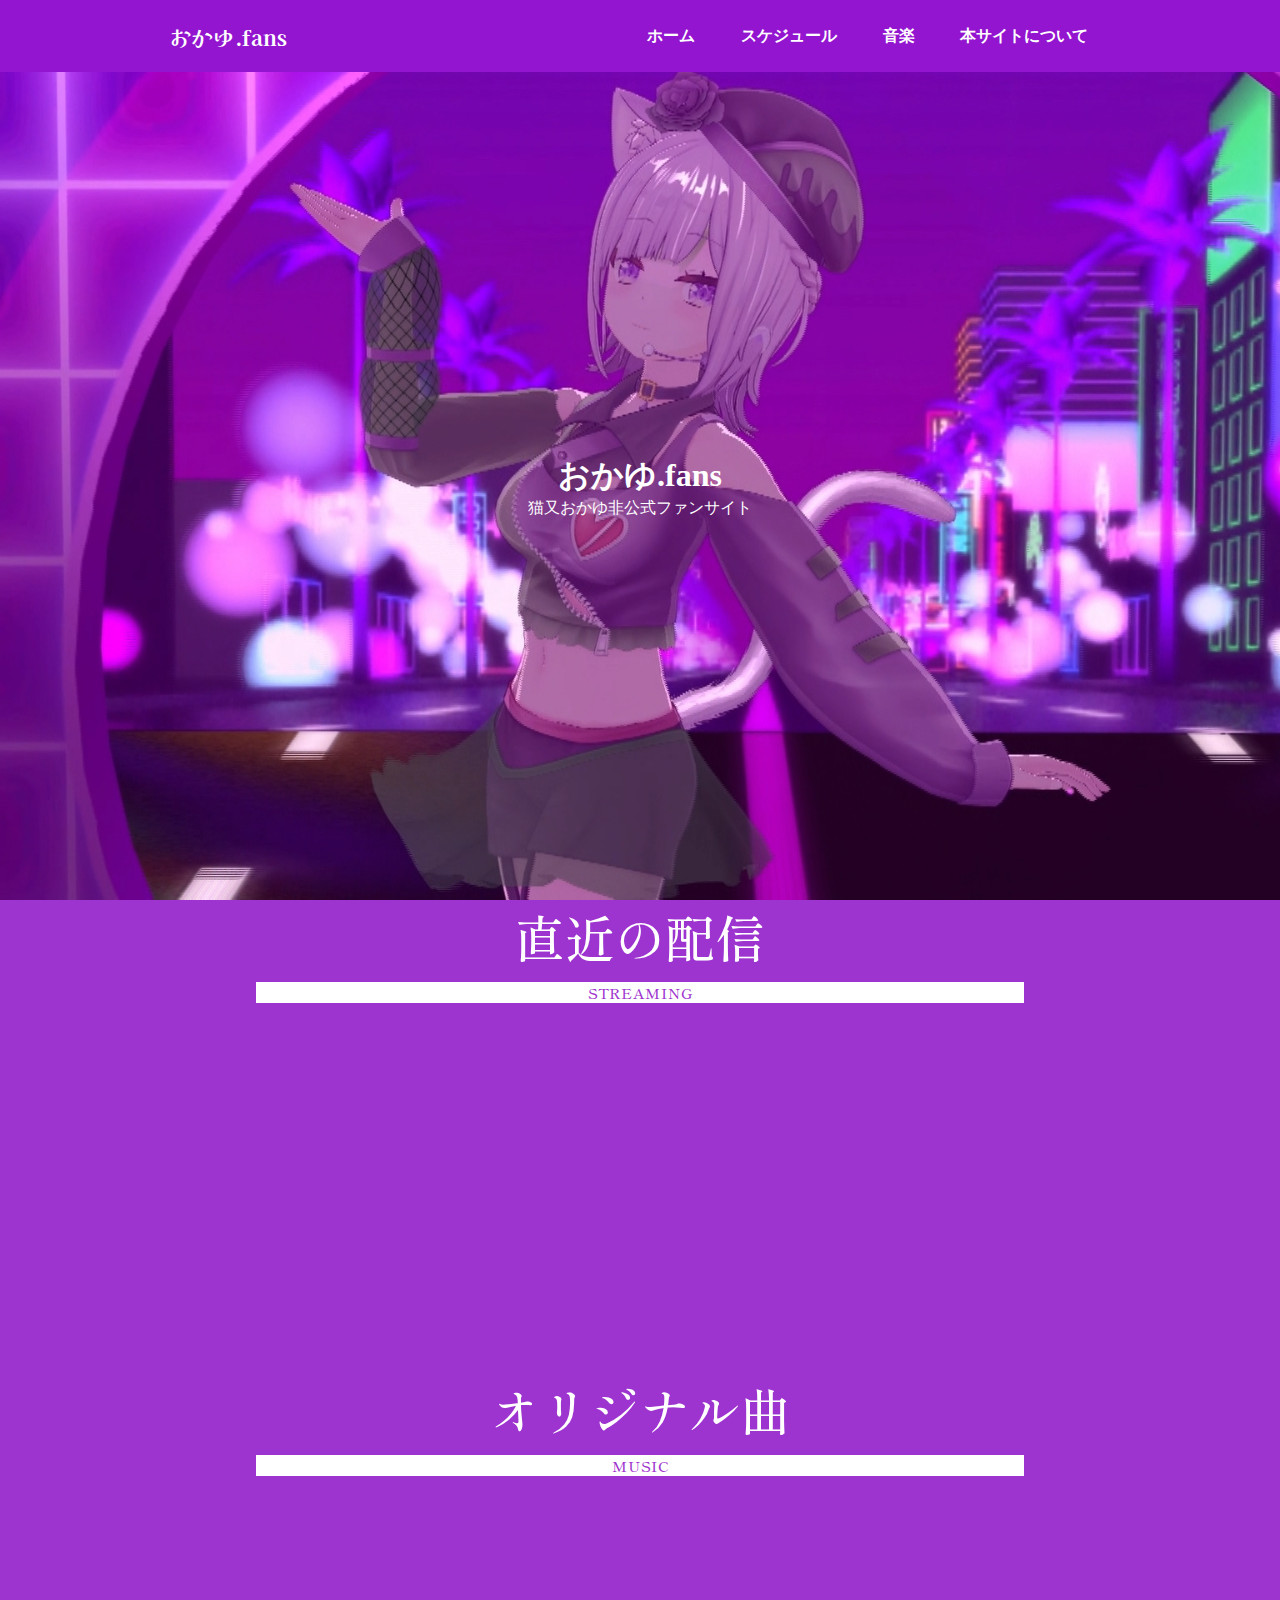
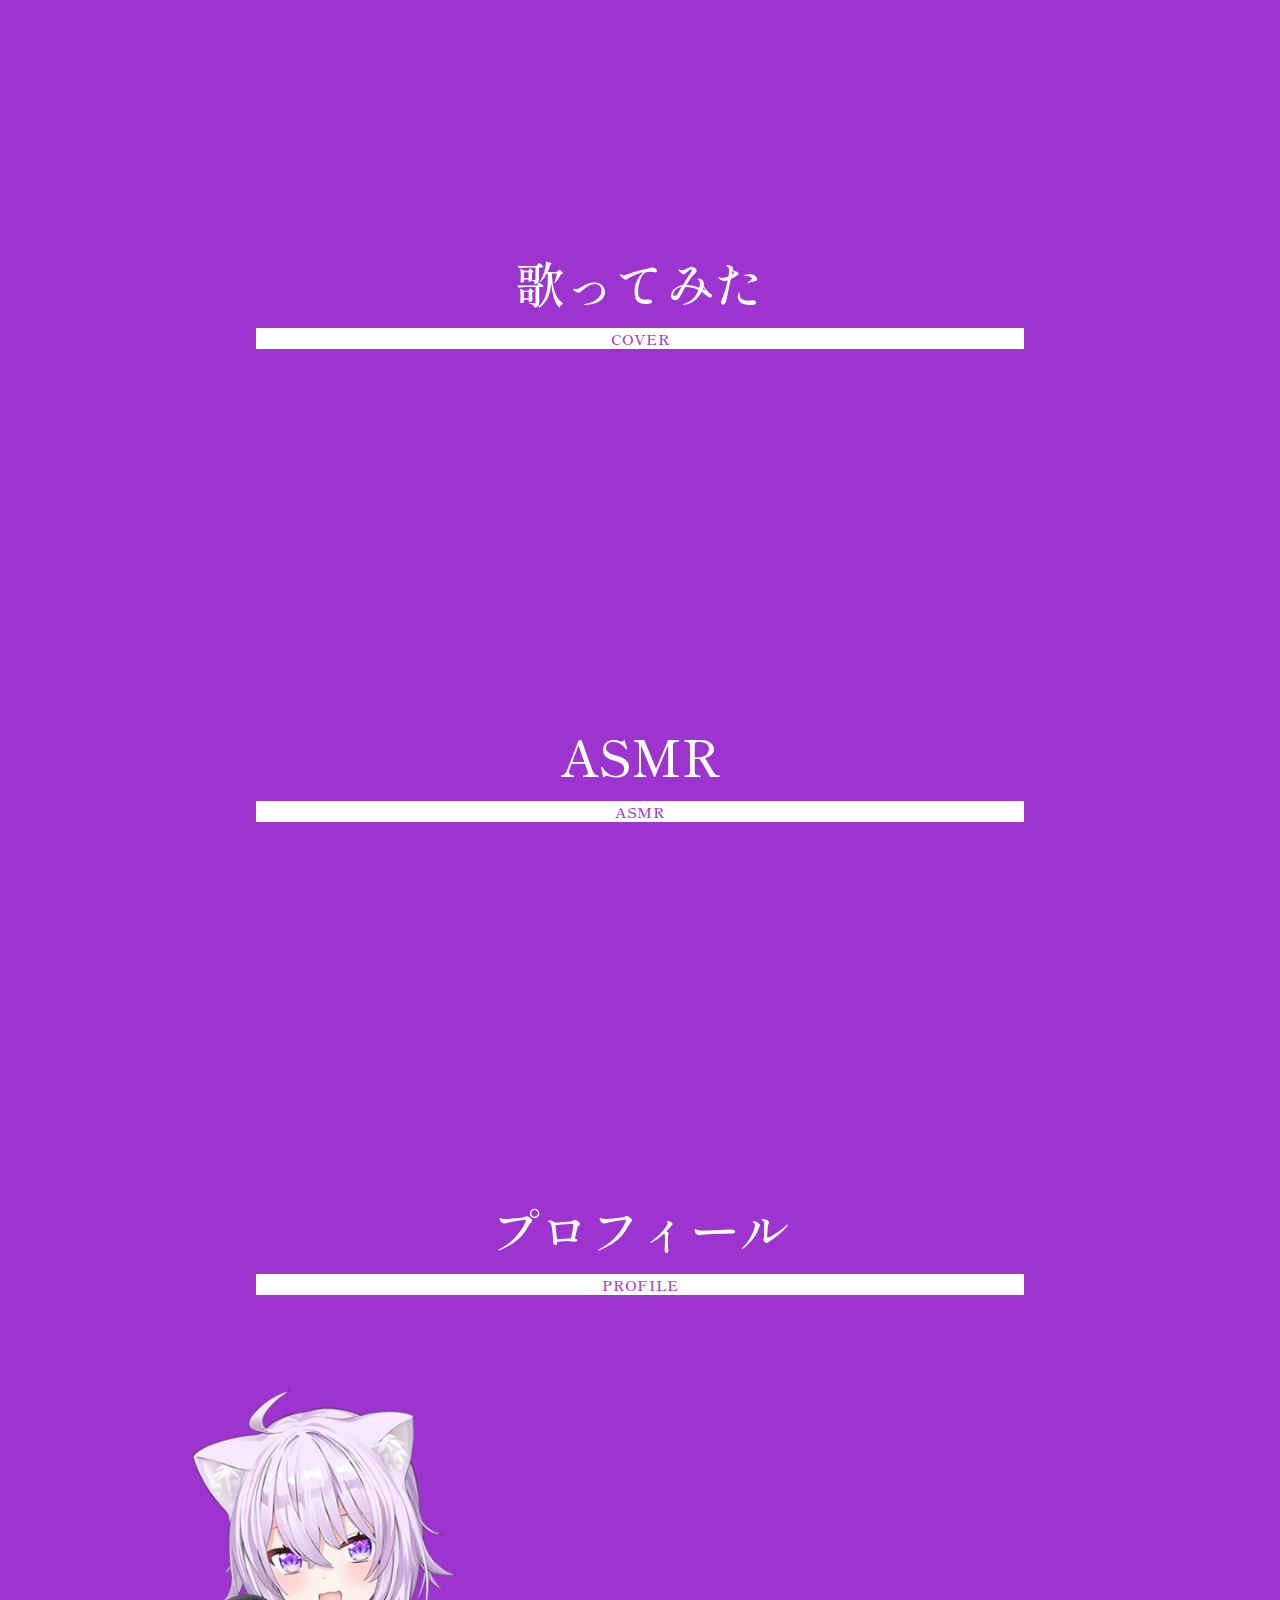
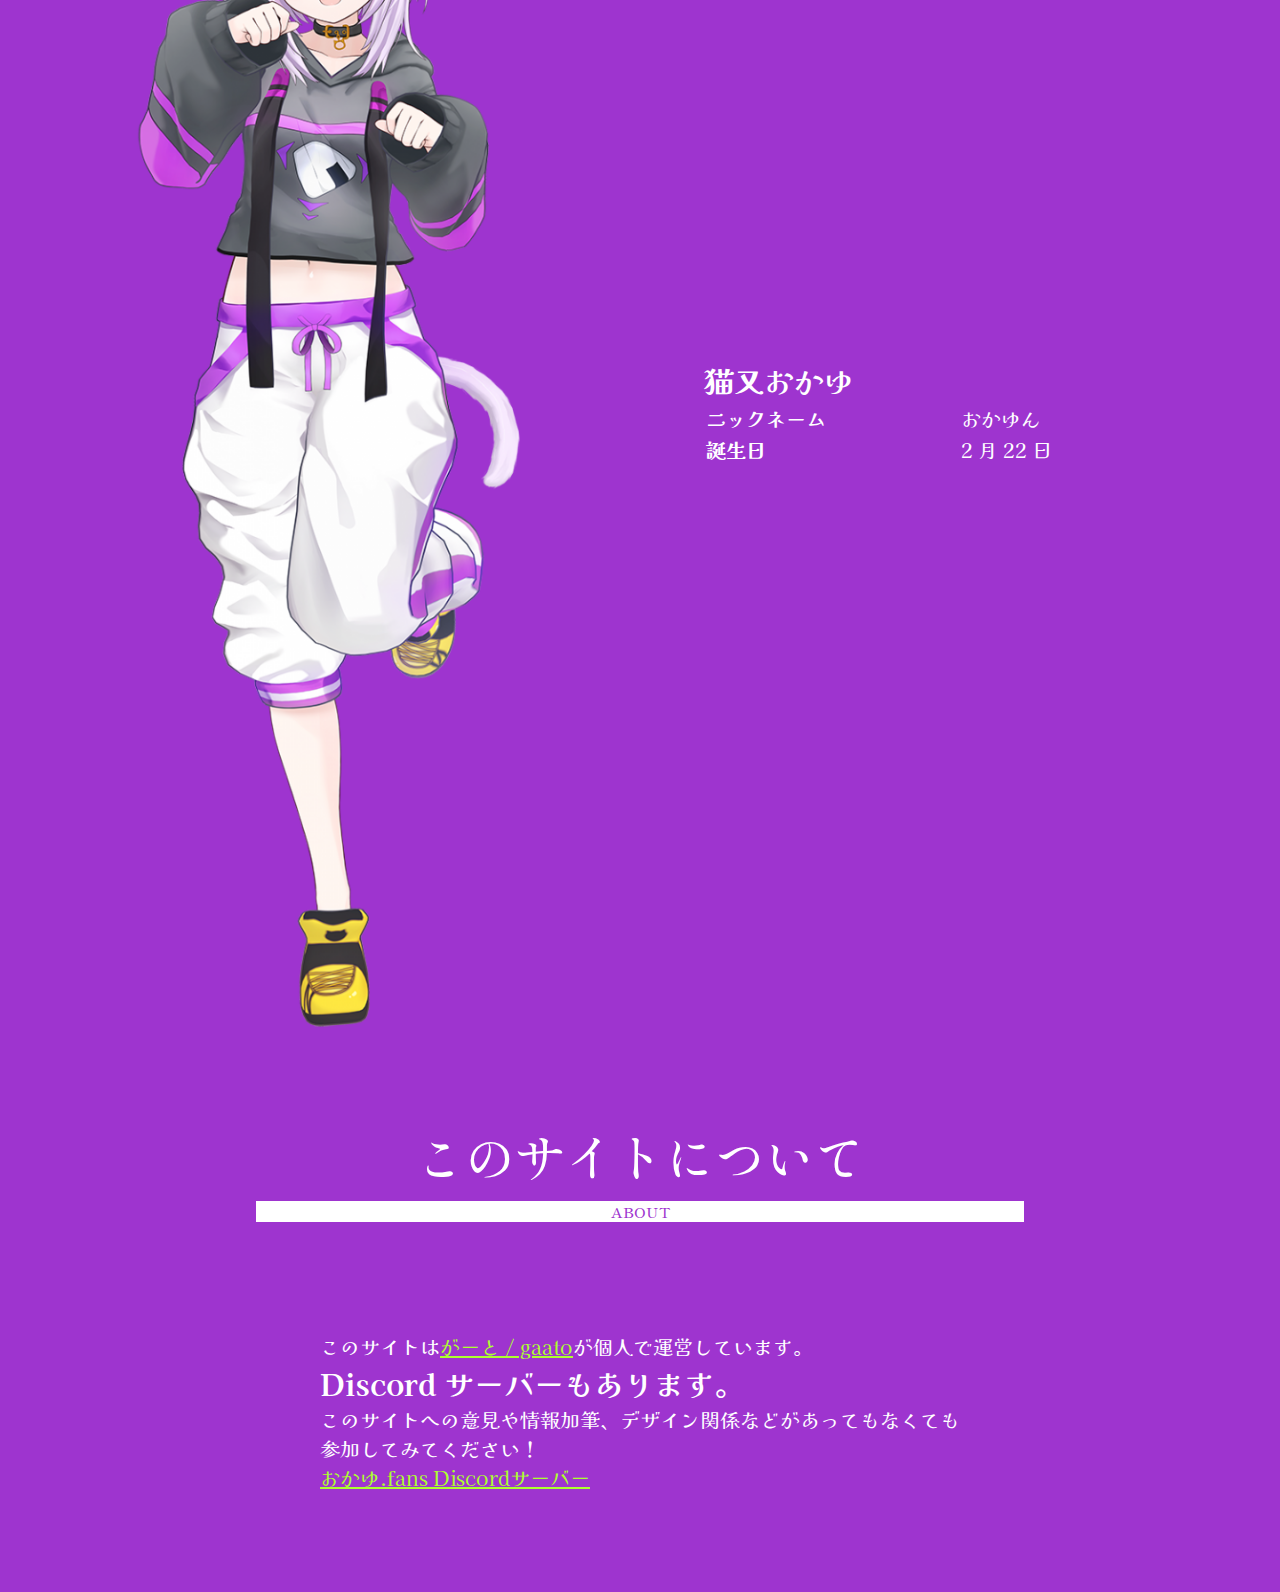
==== index.html @ 471b7211 "一旦" ====
<!DOCTYPE html>

<html lang="ja">
  <head>
    <meta charset="UTF-8" />
    <meta http-equiv="X-UA-Compatible" content="IE=edge" />
    <meta name="viewport" content="width=device-width, initial-scale=1.0" />    <title>猫又おかゆ非公式ファンサイト | おかゆ.fans</title>
    <meta content='width=device-width, initial-scale=1.0, maximum-scale=1.0, user-scalable=0, shrink-to-fit=no'
      name='viewport' />
    <link rel="preconnect" href="https://fonts.googleapis.com">
    <link rel="preconnect" href="https://fonts.gstatic.com" crossorigin>
    <link href="https://fonts.googleapis.com/css2?family=Kaisei+Opti:wght@500&family=Shippori+Mincho:wght@500&display=swap" rel="stylesheet">
    <link href="./style.css" rel="stylesheet" />
  </head>

  <body>
    <nav>
      <div class="logo">
        <h4 class="logo">おかゆ.fans</h1>
      </div>
      <ul class="nav-links">
        <li><a href="#">ホーム</a></li>
        <li><a href="#">スケジュール</a></li>
        <li><a href="#">音楽</a></li>
        <li><a href="#">本サイトについて</a></li>
      </ul>
      <div class="burger">
        <div class="line1"></div>
        <div class="line2"></div>
        <div class="line3"></div>
      </div>
    </nav>
    <div class="cover">
      <div class="cover-text">
        <h1>おかゆ.fans</h1>
        <p>猫又おかゆ非公式ファンサイト</p>
      </div>
    </div>
    <div class="headline">
      <h2>直近の配信</h2>
      <h3>STREAMING</h3>
    </div>
    <div class="content-block">
      <iframe width="560" height="315" src="https://www.youtube.com/embed/?list=UUvaTdHTWBGv3MKj3KVqJVCw"
        title="YouTube video player" frameborder="0"
        allow="accelerometer; autoplay; clipboard-write; encrypted-media; gyroscope; picture-in-picture; web-share"
        allowfullscreen></iframe>
    </div>
    <div class="headline">
      <h2>オリジナル曲</h2>
      <h3>MUSIC</h3>
    </div>
    <div class="content-block">
      <iframe width="560" height="315" src="https://www.youtube.com/embed/?list=PL3y-e0n6k6gAkwrtIbBAbDPNFBcHWgyOl"
        title="YouTube video player" frameborder="0"
        allow="accelerometer; autoplay; clipboard-write; encrypted-media; gyroscope; picture-in-picture; web-share"
        allowfullscreen></iframe>
    </div>
    <div class="headline">
      <h2>歌ってみた</h2>
      <h3>COVER</h3>
    </div>
    <div class="content-block">
      <iframe width="560" height="315" src="https://www.youtube.com/embed/?list=PL3y-e0n6k6gDoG3mViEOESGV1WhY8aCrR"
        title="YouTube video player" frameborder="0"
        allow="accelerometer; autoplay; clipboard-write; encrypted-media; gyroscope; picture-in-picture; web-share"
        allowfullscreen></iframe>
    </div>

    <div class="headline">
      <h2>ASMR</h2>
      <h3>ASMR</h3>
    </div>
    <div class="content-block">
      <iframe width="560" height="315" src="https://www.youtube.com/embed/?list=PL3y-e0n6k6gABVGNXnKzuKux7cDhPVZd3"
        title="YouTube video player" frameborder="0"
        allow="accelerometer; autoplay; clipboard-write; encrypted-media; gyroscope; picture-in-picture; web-share"
        allowfullscreen></iframe>
    </div>
    <div class="headline">
      <h2>プロフィール</h2>
      <h3>PROFILE</h3>
    </div>
    <div class="content-block">
      <div class="content">
        <img class="okayu" src="/images/okayu.png" alt="猫又おかゆ" />
      </div>
      <div class="content">
        <h2>猫又おかゆ</h2>
        <table>
          <tr>
            <th>ニックネーム</th>
            <td>おかゆん</td>
          </tr>
          <tr>
            <th>誕生日</th>
            <td>2 月 22 日</td>
          </tr>
        </table>
      </div>
    </div>
    <div class="headline">
      <h2>このサイトについて</h2>
      <h3>ABOUT</h3>
    </div>
    <div class="content-block">
      <div class="content">
        <p>このサイトは<a href="https://x.com/gaato11">がーと / gaato</a>が個人で運営しています。</p>
        <h2>Discord サーバーもあります。</h2>
        <p>このサイトへの意見や情報加筆、デザイン関係などがあってもなくても参加してみてください！</p>
        <a href="https://discord.gg/Amz34bjsdV">おかゆ.fans Discordサーバー</a>
      </div>
    </div>
    <script src="./script.js"></script>
  </body>
</html>
---- style.css ----
* {
  margin: 0;
  padding: 0;
  box-sizing: border-box;
}

body {
  color: white;
  background-color: #9e34cf;
}

nav {
  display: flex;
  justify-content: space-around;
  align-items: center;
  min-height: 8vh;
  background-color: #9415cf;
}


.logo {
  font-family: 'Kaisei Opti', serif;
  font-style: normal;
  font-weight: 700;
  font-size: 22px;
}

.nav-links {
  display: flex;
  justify-content: space-around;
  width: 38%;
  transition: all 0.5s ease-in-out;
}

.nav-links li {
  list-style: none;
}

.nav-links a {
  text-decoration: none;
  color: white;
  font-weight: bold;
}

.burger {
  display: none;
  cursor: pointer;
}

.burger div {
  width: 25px;
  height: 3px;
  background-color: white;
  margin: 5px;
  border-radius: 5px;
  transition: all 0.5s ease-in-out;
}

.nav-active {
  transform: translateX(0%) !important;
}

.toggle .line1 {
  transform: rotate(-45deg) translate(-5px, 6px);
}

.toggle .line2 {
  opacity: 0;
}

.toggle .line3 {
  transform: rotate(405deg) translate(-5px, -6px);
}

.cover {
  background-image: url(images/cover.png);
  background-size: cover;
  background-position: center;
  background-repeat: no-repeat;
  background-attachment: fixed;
  min-height: 92vh;
  display: flex;
  flex-direction: column;
  justify-content: center;
  align-items: center;
}


.cover-text {
  display: flex;
  flex-direction: column;
  justify-content: center;
  align-items: center;
  min-height: 92vh;
}

.headline {
  font-family: 'Shippori Mincho', serif;
  display: flex;
  flex-direction: column;
  justify-content: center;
  align-items: center;
}

.headline h2 {
  font-size: 50px;
  font-weight: 500;
  margin-bottom: 10px;
}

.headline h3 {
  background-color: white;
  color: #9e34cf;
  text-align: center;
  width: 60%;
  font-size: 15px;
  font-weight: 500;
  margin-bottom: 10px;
}

.content-block {
  display: flex;
  flex-direction: row;
  justify-content: space-around;
  align-items: center;
  min-height: 40vh;
}

.content-block-reverse {
  display: flex;
  flex-direction: row-reverse;
}

.content {
  width: 50%;
  margin: 5%;
  font-family: 'Kaisei Opti', serif;
  font-size: 20px;
}

ul {
	list-style-position: inside;
	list-style-image: url(images/onigiri.svg);
}

th::before {
  content: url(images/onigiri.svg)
}

th, td {
  width: 300px;
  text-align: left;
}

iframe {
  width: 40vh;
  height: 23vh;
}

a {
  color: #ADFF2F;
  /* 黄緑色 */
}

a:hover {
  color: #7FFF00;
  /* マウスオーバー時に少し濃い黄緑 */
}

.okayu {
  width: 100%;
  height: 100%;
}

@media screen and (max-width: 1024px) {
  .nav-links {
    width: 55%;
  }
}

@media screen and (max-width: 768px) {
  body {
    overflow-x: hidden;
  }

  .nav-links {
    position: absolute;
    right: 0;
    height: 92vh;
    top: 8vh;
    background-color: #9415cf;
    flex-direction: column;
    align-items: center;
    width: 50%;
    transform: translateX(100%);
  }

  .nav-links li {
    opacity: 0;
  }

  .burger {
    display: block;
  }

  .content-block, .content-block-reverse {
    flex-direction: column;
  }
}

@keyframes navLinksFade {
  0% {
    opacity: 0;
    transform: translateX(50px);
  }
  100% {
    opacity: 1;
    transform: translateX(0px);
  }
}
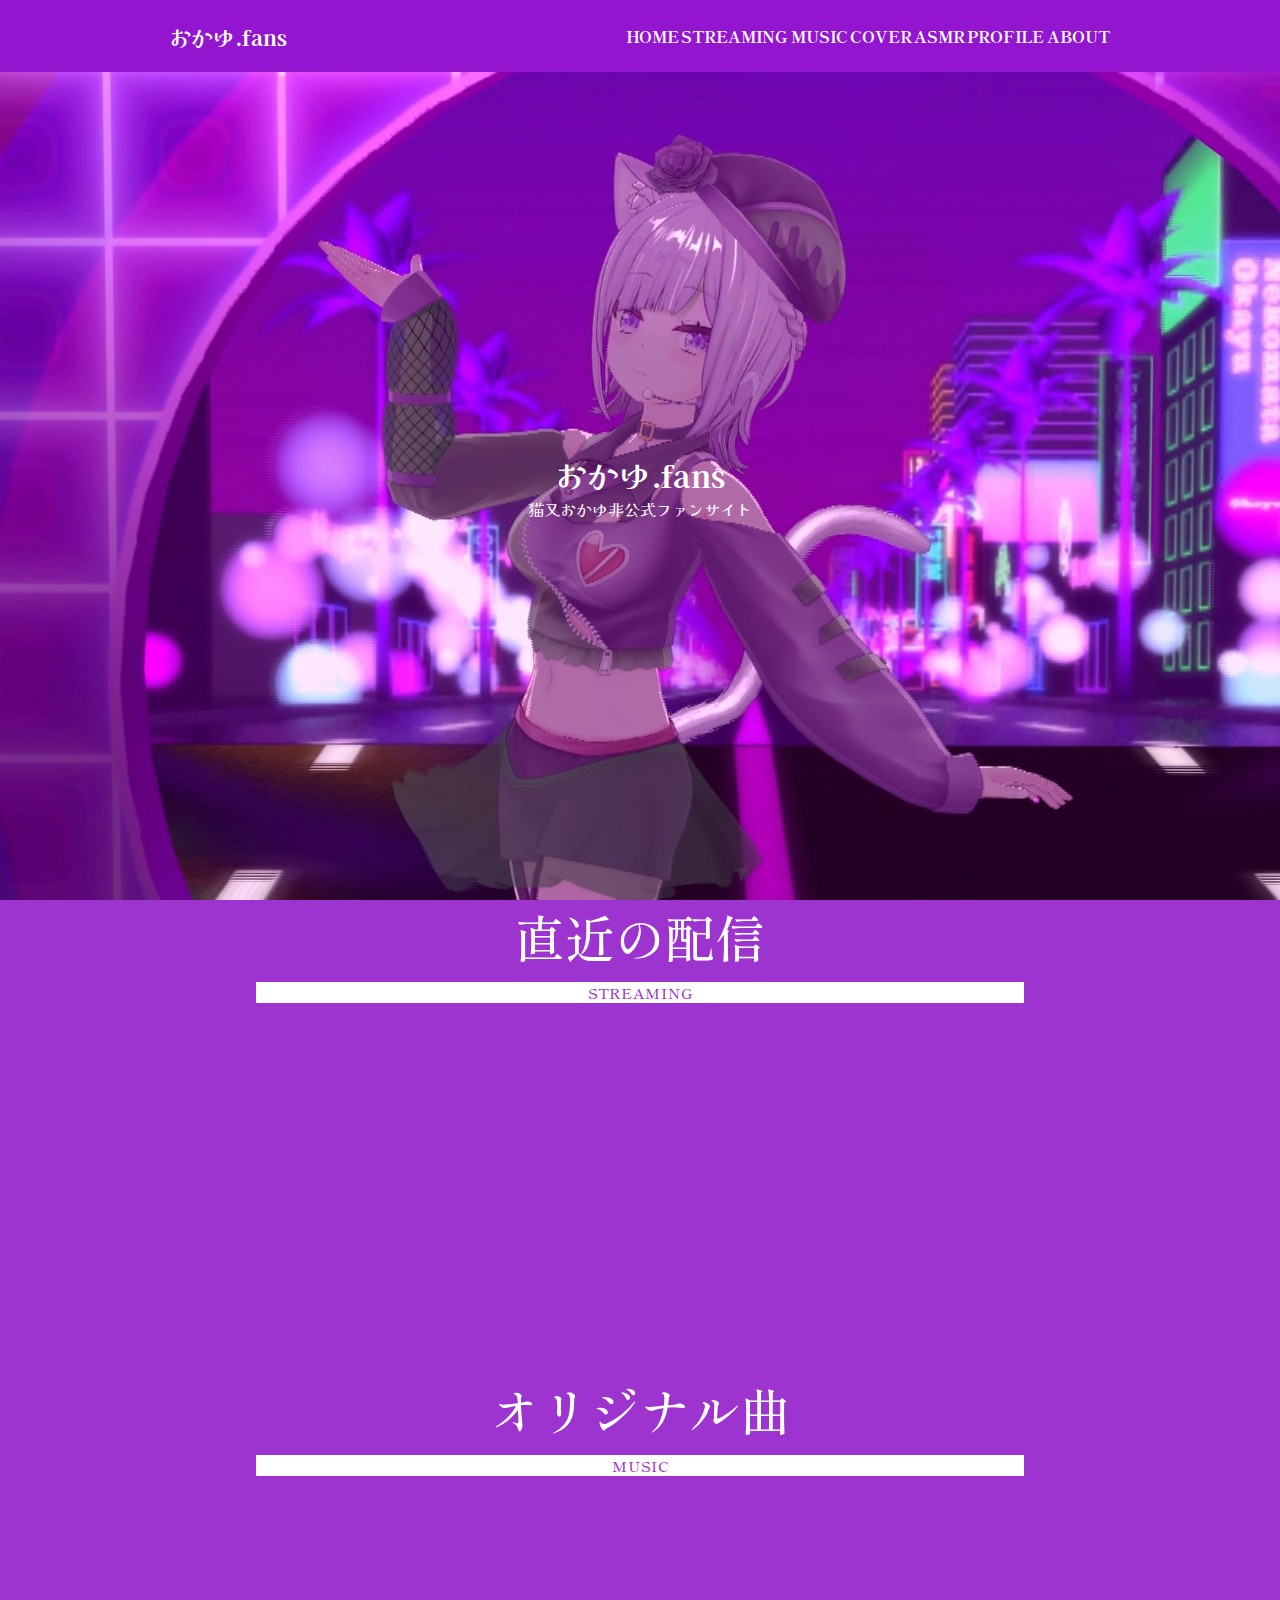
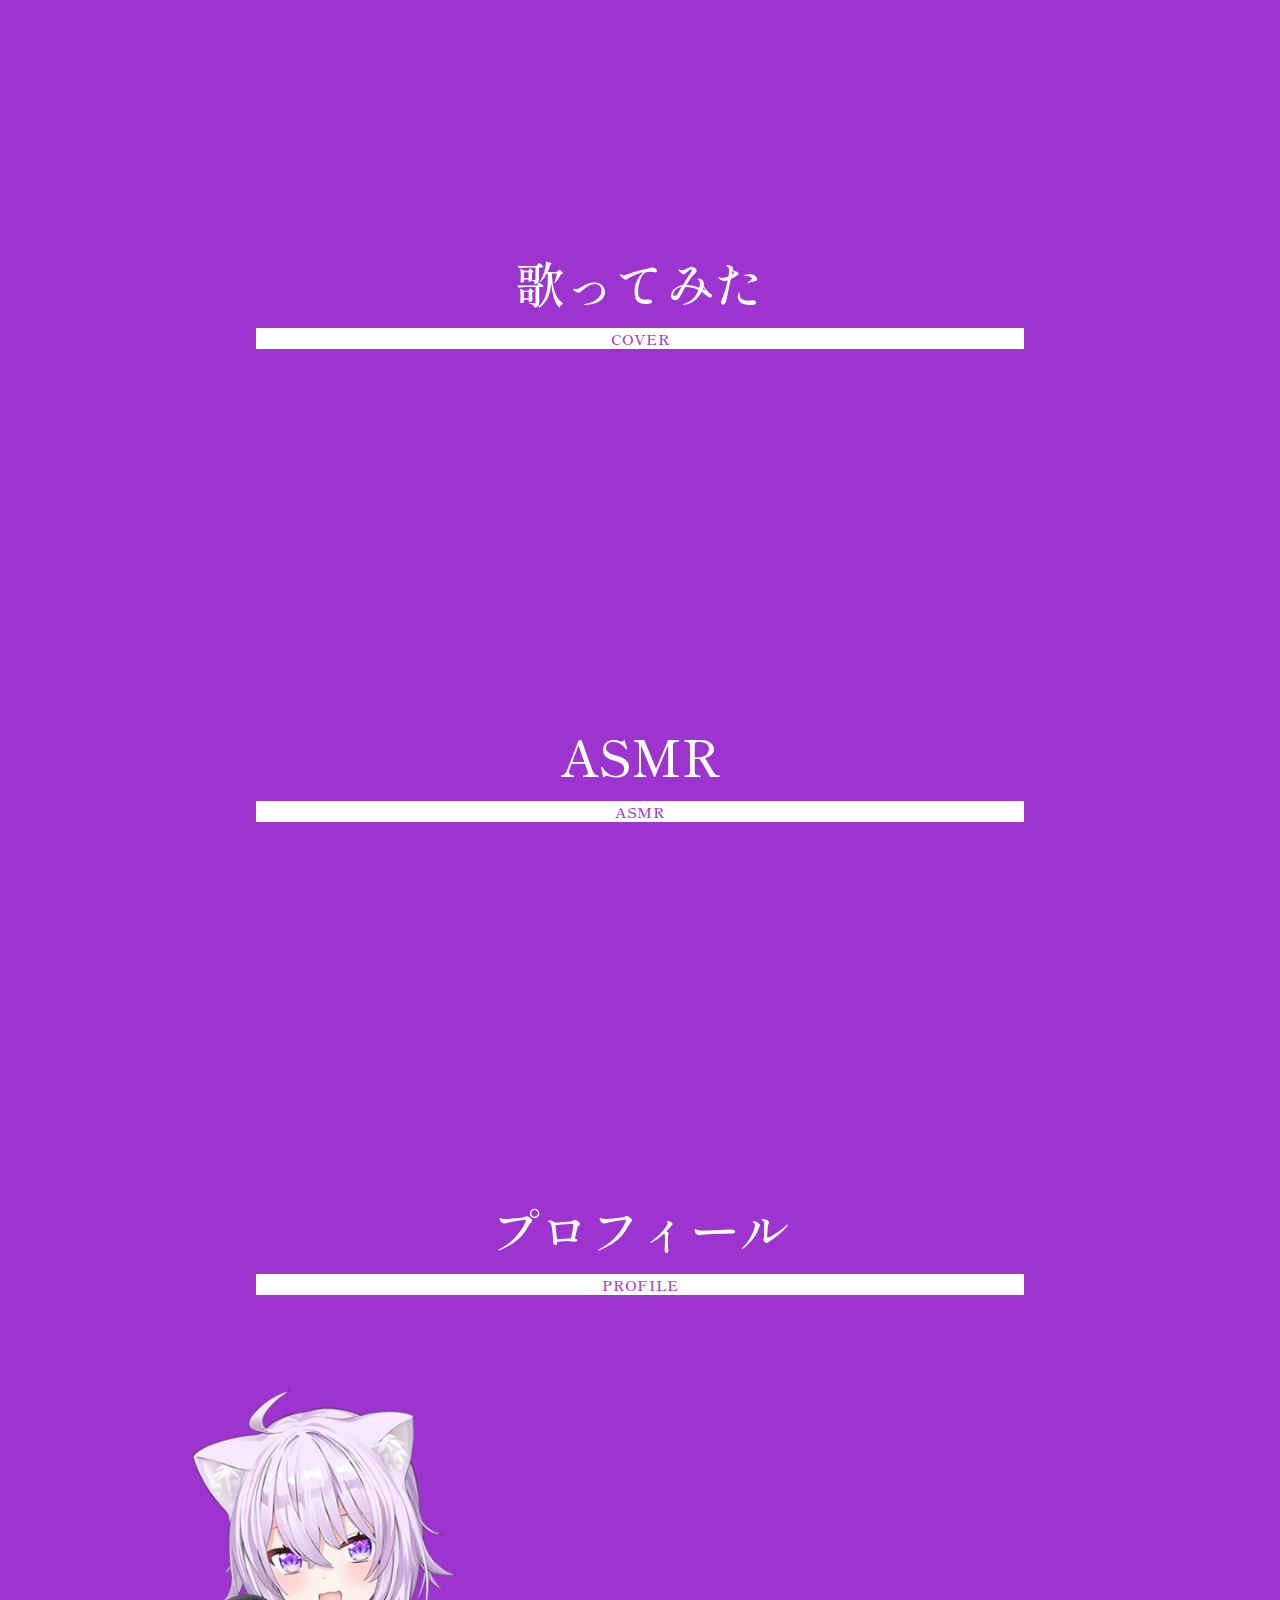
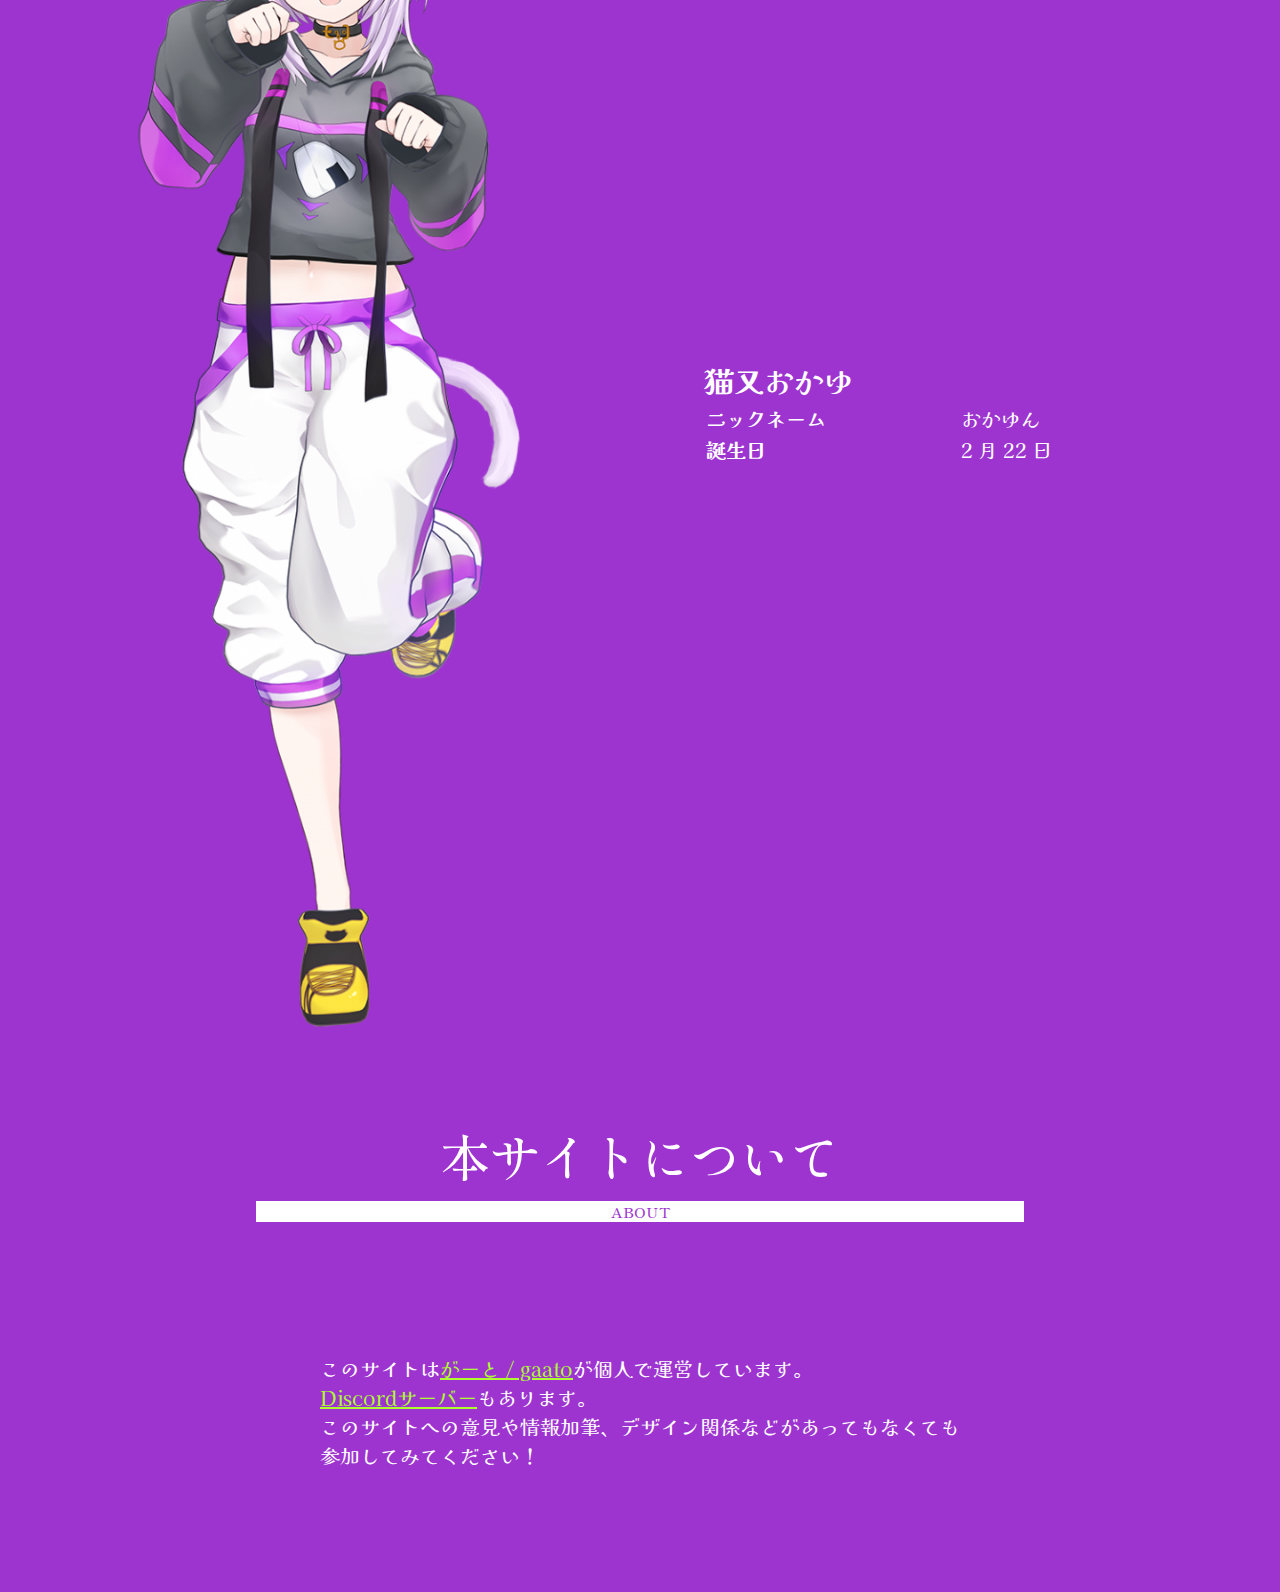
==== commit 7525c781: "Fix something" ====
--- a/index.html
+++ b/index.html
@@ -13,16 +13,19 @@
     <link href="./style.css" rel="stylesheet" />
   </head>
 
-  <body>
+  <body id="home">
     <nav>
       <div class="logo">
         <h4 class="logo">おかゆ.fans</h1>
       </div>
       <ul class="nav-links">
-        <li><a href="#">ホーム</a></li>
-        <li><a href="#">スケジュール</a></li>
-        <li><a href="#">音楽</a></li>
-        <li><a href="#">本サイトについて</a></li>
+        <li><a href="#home">HOME</a></li>
+        <li><a href="#streaming">STREAMING</a></li>
+        <li><a href="#music">MUSIC</a></li>
+        <li><a href="#cover">COVER</a></li>
+        <li><a href="#asmr">ASMR</a></li>
+        <li><a href="#profile">PROFILE</a></li>
+        <li><a href="#about">ABOUT</a></li>
       </ul>
       <div class="burger">
         <div class="line1"></div>
@@ -36,7 +39,7 @@
         <p>猫又おかゆ非公式ファンサイト</p>
       </div>
     </div>
-    <div class="headline">
+    <div id="streaming" class="headline">
       <h2>直近の配信</h2>
       <h3>STREAMING</h3>
     </div>
@@ -46,7 +49,7 @@
         allow="accelerometer; autoplay; clipboard-write; encrypted-media; gyroscope; picture-in-picture; web-share"
         allowfullscreen></iframe>
     </div>
-    <div class="headline">
+    <div id="music" class="headline">
       <h2>オリジナル曲</h2>
       <h3>MUSIC</h3>
     </div>
@@ -56,7 +59,7 @@
         allow="accelerometer; autoplay; clipboard-write; encrypted-media; gyroscope; picture-in-picture; web-share"
         allowfullscreen></iframe>
     </div>
-    <div class="headline">
+    <div id="cover" class="headline">
       <h2>歌ってみた</h2>
       <h3>COVER</h3>
     </div>
@@ -66,8 +69,7 @@
         allow="accelerometer; autoplay; clipboard-write; encrypted-media; gyroscope; picture-in-picture; web-share"
         allowfullscreen></iframe>
     </div>
-
-    <div class="headline">
+    <div id="asmr" class="headline">
       <h2>ASMR</h2>
       <h3>ASMR</h3>
     </div>
@@ -77,7 +79,7 @@
         allow="accelerometer; autoplay; clipboard-write; encrypted-media; gyroscope; picture-in-picture; web-share"
         allowfullscreen></iframe>
     </div>
-    <div class="headline">
+    <div id="profile" class="headline">
       <h2>プロフィール</h2>
       <h3>PROFILE</h3>
     </div>
@@ -99,16 +101,15 @@
         </table>
       </div>
     </div>
-    <div class="headline">
-      <h2>このサイトについて</h2>
+    <div id="about" class="headline">
+      <h2>本サイトについて</h2>
       <h3>ABOUT</h3>
     </div>
     <div class="content-block">
       <div class="content">
         <p>このサイトは<a href="https://x.com/gaato11">がーと / gaato</a>が個人で運営しています。</p>
-        <h2>Discord サーバーもあります。</h2>
+        <p><a href="https://discord.gg/Amz34bjsdV">Discordサーバー</a>もあります。</p>
         <p>このサイトへの意見や情報加筆、デザイン関係などがあってもなくても参加してみてください！</p>
-        <a href="https://discord.gg/Amz34bjsdV">おかゆ.fans Discordサーバー</a>
       </div>
     </div>
     <script src="./script.js"></script>
--- a/style.css
+++ b/style.css
@@ -34,6 +34,7 @@
 
 .nav-links li {
   list-style: none;
+  font-family: 'Shippori Mincho', serif;
 }
 
 .nav-links a {
@@ -77,7 +78,6 @@
   background-size: cover;
   background-position: center;
   background-repeat: no-repeat;
-  background-attachment: fixed;
   min-height: 92vh;
   display: flex;
   flex-direction: column;
@@ -92,6 +92,7 @@
   justify-content: center;
   align-items: center;
   min-height: 92vh;
+  font-family: 'Kaisei Opti', serif;
 }
 
 .headline {
@@ -159,12 +160,10 @@
 
 a {
   color: #ADFF2F;
-  /* 黄緑色 */
 }
 
 a:hover {
   color: #7FFF00;
-  /* マウスオーバー時に少し濃い黄緑 */
 }
 
 .okayu {
@@ -174,7 +173,7 @@
 
 @media screen and (max-width: 1024px) {
   .nav-links {
-    width: 55%;
+    width: 65%;
   }
 }
 
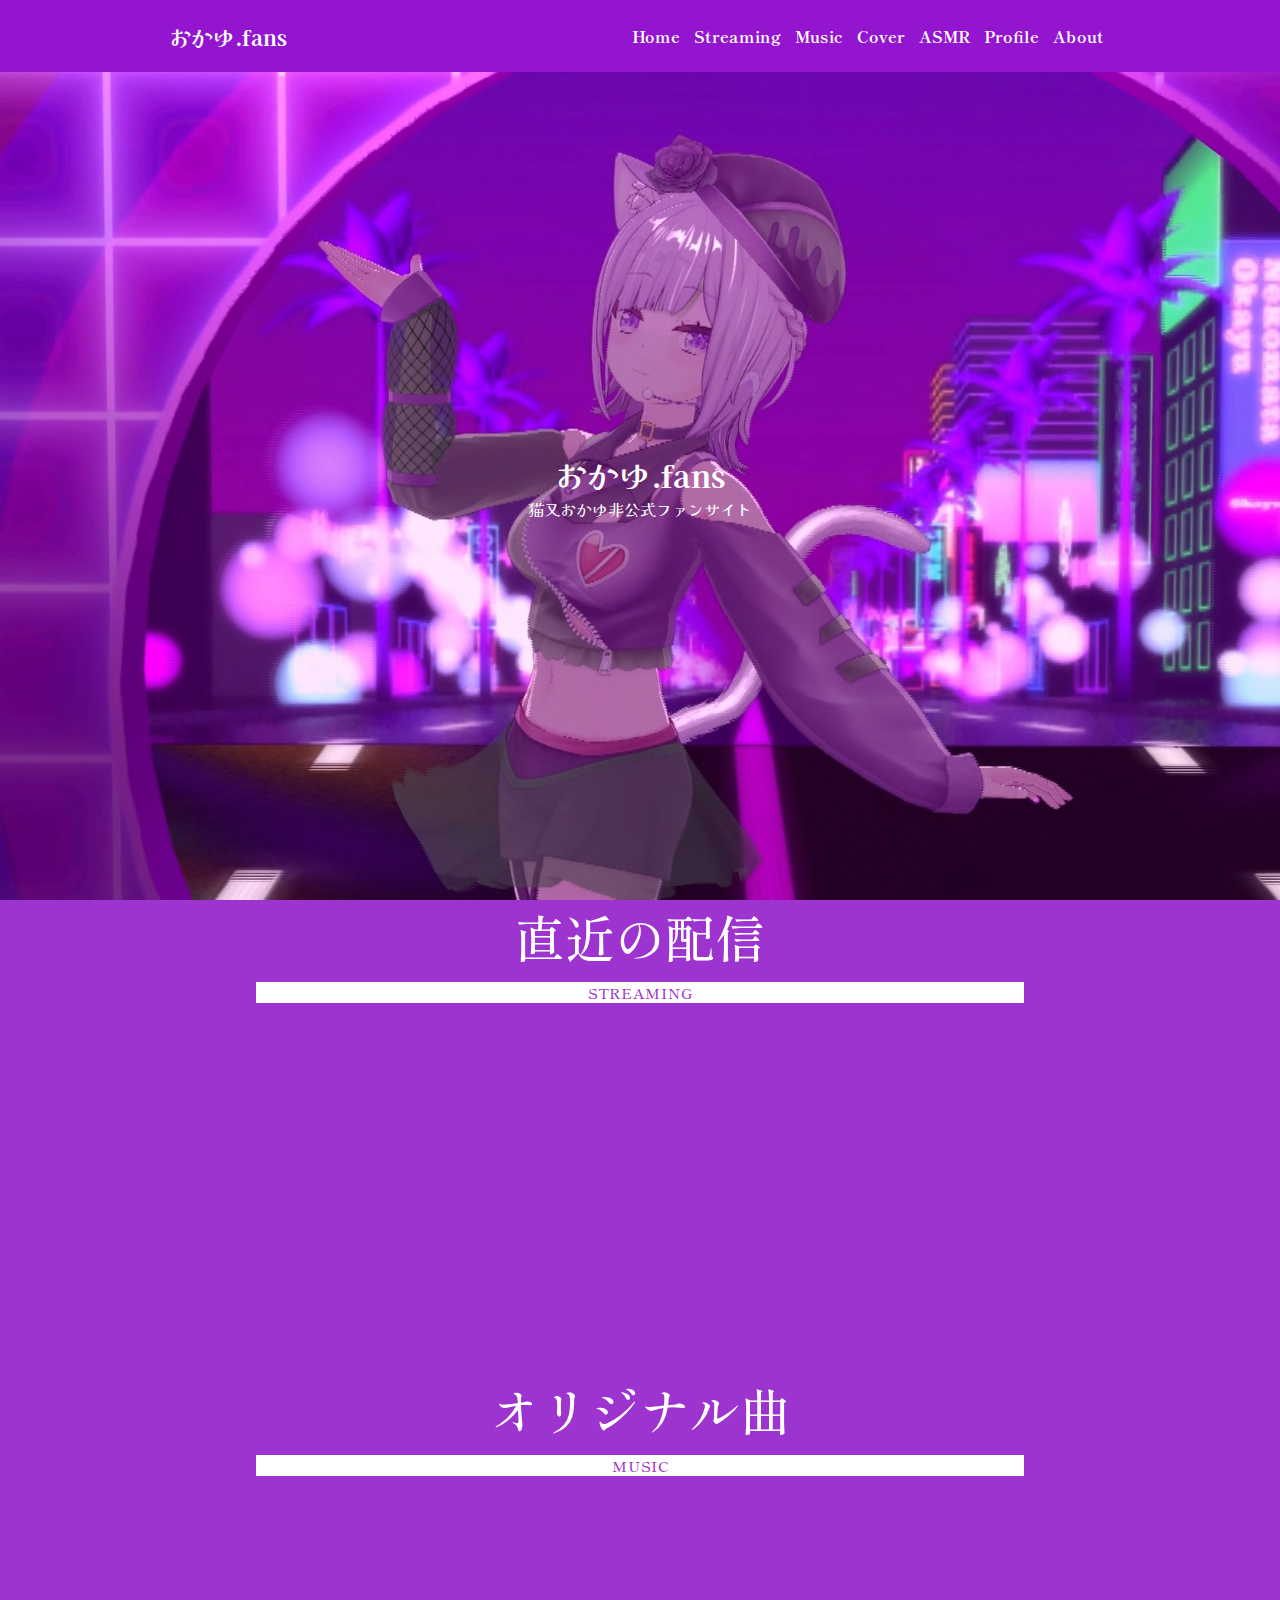
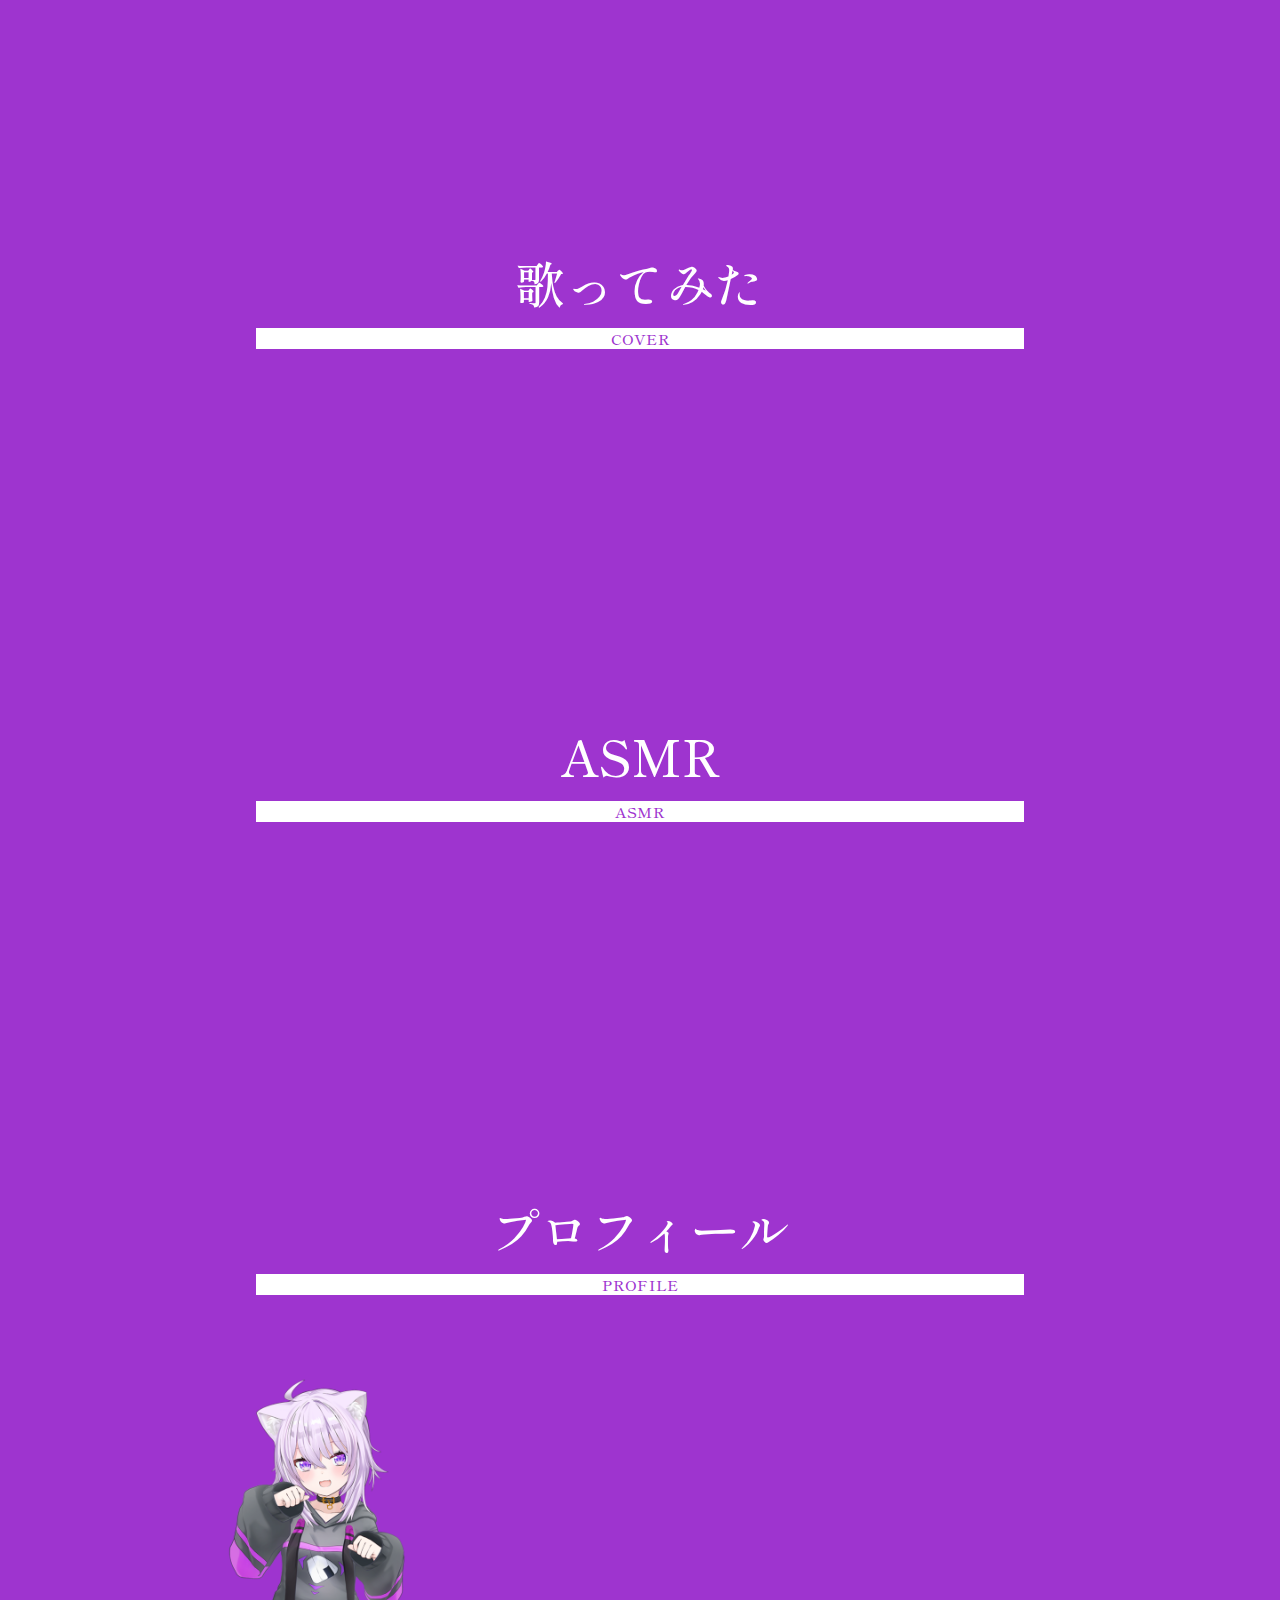
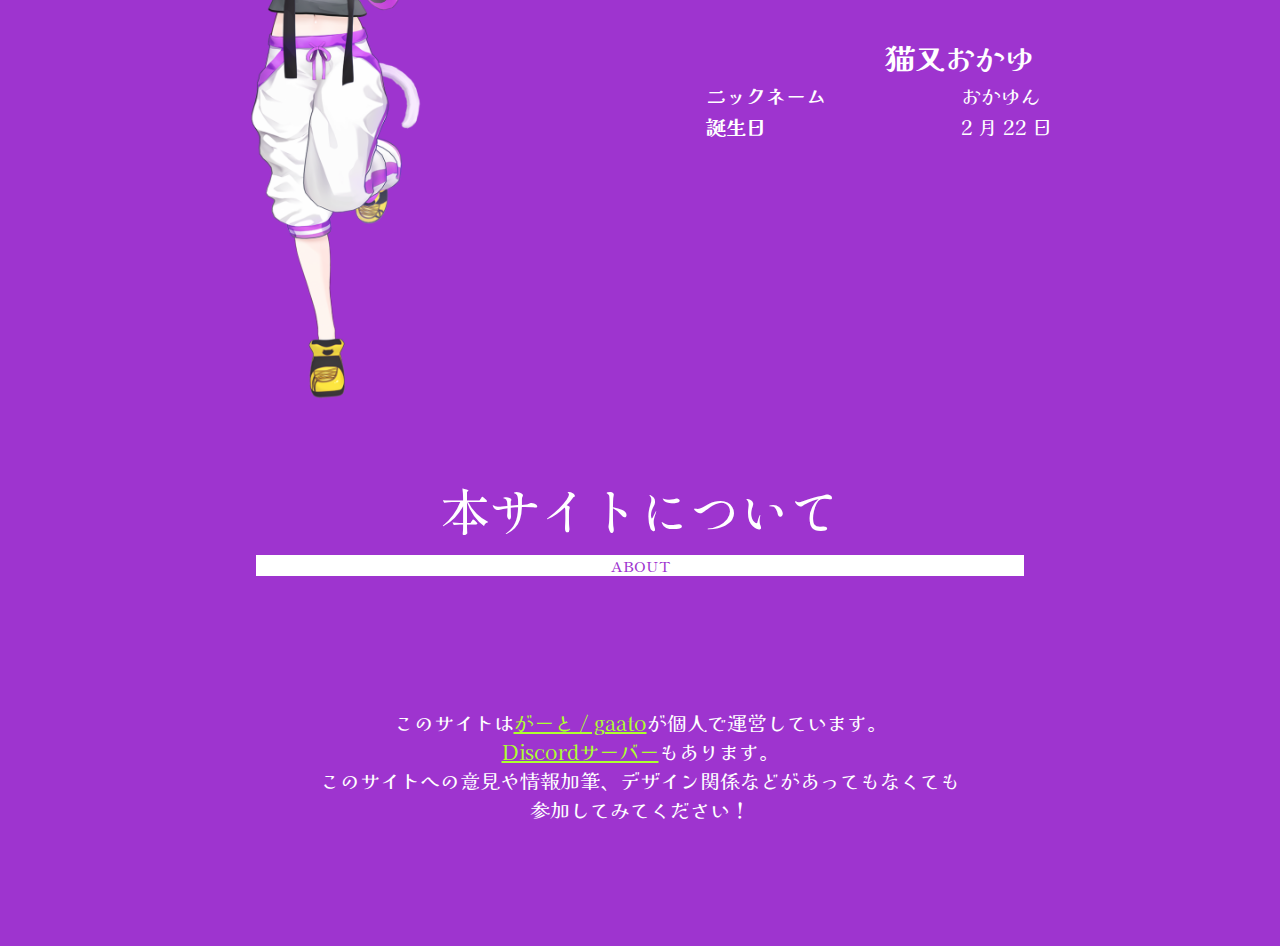
==== commit 48e48a2c: "Fix smth" ====
--- a/index.html
+++ b/index.html
@@ -19,13 +19,13 @@
         <h4 class="logo">おかゆ.fans</h1>
       </div>
       <ul class="nav-links">
-        <li><a href="#home">HOME</a></li>
-        <li><a href="#streaming">STREAMING</a></li>
-        <li><a href="#music">MUSIC</a></li>
-        <li><a href="#cover">COVER</a></li>
+        <li><a href="#home">Home</a></li>
+        <li><a href="#streaming">Streaming</a></li>
+        <li><a href="#music">Music</a></li>
+        <li><a href="#cover">Cover</a></li>
         <li><a href="#asmr">ASMR</a></li>
-        <li><a href="#profile">PROFILE</a></li>
-        <li><a href="#about">ABOUT</a></li>
+        <li><a href="#profile">Profile</a></li>
+        <li><a href="#about">About</a></li>
       </ul>
       <div class="burger">
         <div class="line1"></div>
--- a/style.css
+++ b/style.css
@@ -137,6 +137,7 @@
   margin: 5%;
   font-family: 'Kaisei Opti', serif;
   font-size: 20px;
+  text-align: center;
 }
 
 ul {
@@ -153,11 +154,6 @@
   text-align: left;
 }
 
-iframe {
-  width: 40vh;
-  height: 23vh;
-}
-
 a {
   color: #ADFF2F;
 }
@@ -167,19 +163,27 @@
 }
 
 .okayu {
-  width: 100%;
-  height: 100%;
+  width: 50%;
+  height: auto;
+  display: block;
+  margin: 0 auto;
 }
 
 @media screen and (max-width: 1024px) {
   .nav-links {
-    width: 65%;
+    width: 70%;
   }
 }
 
 @media screen and (max-width: 768px) {
   body {
     overflow-x: hidden;
+  }
+  .headline h2 {
+    font-size: 40px;
+  }
+  .content {
+    width: 80%;
   }
 
   .nav-links {
@@ -194,6 +198,11 @@
     transform: translateX(100%);
   }
 
+  .nav-links:not(.nav-active) {
+    overflow: hidden;
+    width: 0;
+  }
+
   .nav-links li {
     opacity: 0;
   }
